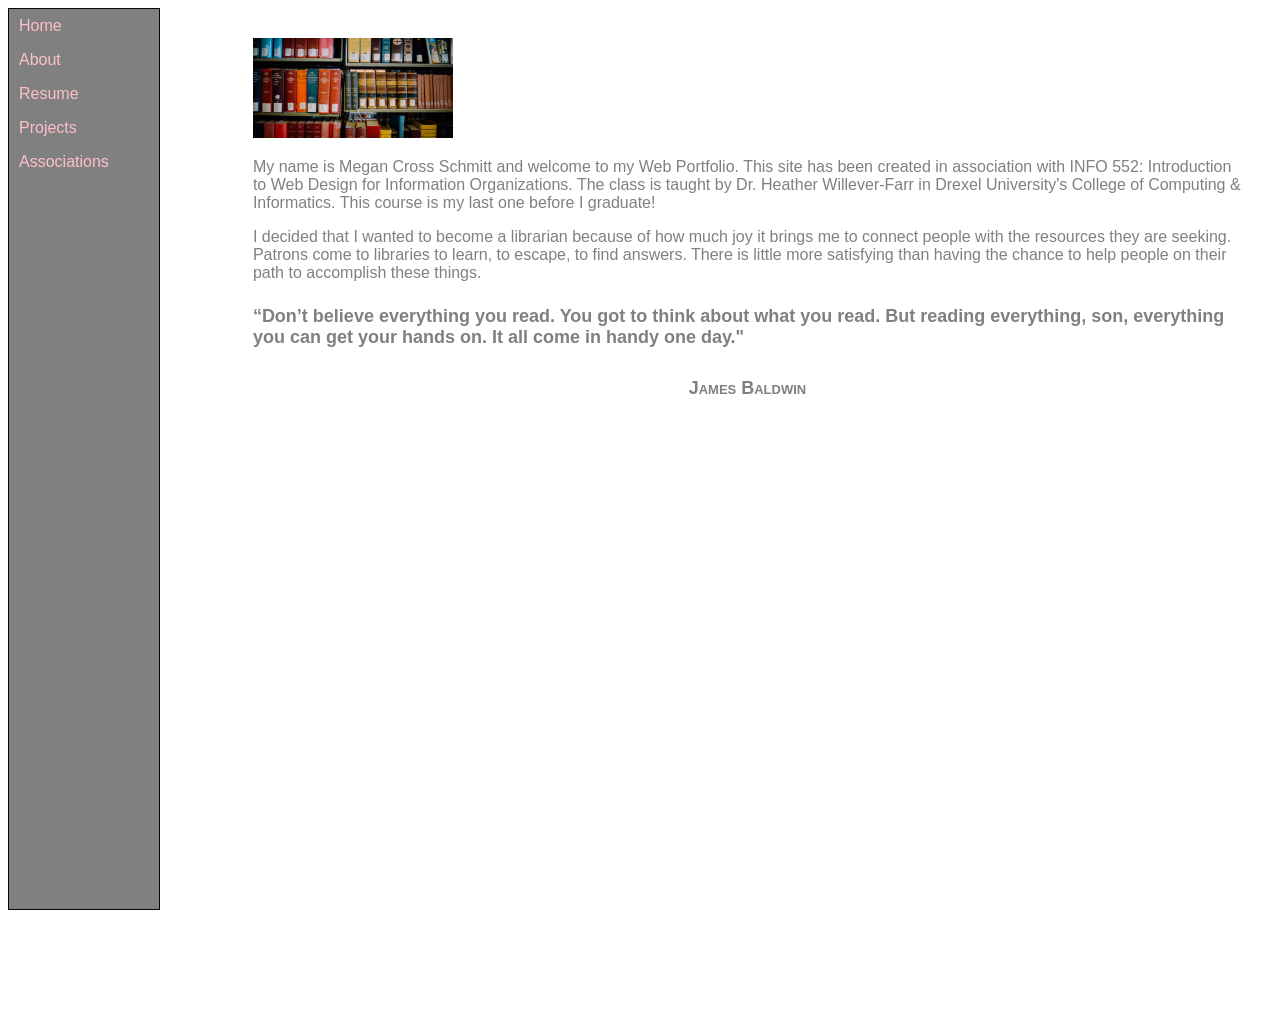
==== Index.html @ 7459004f "Update Index.html" ====
<!DOCTYPE html>
<html lang="en"></html>
  <head> 
  <style>
ul {
  list-style-type: none;
  margin: 0;
  padding: 0;
  width: 150px;
  background-color: grey;
  border: 1px solid #070707;
  height: 100%;  
  position: fixed;
}

li a {
  display: block;
  color: pink;
  padding: 8px 10px;
  text-decoration: none;
}
li a:hover {
  background-color: grey;
  color: yellow;
}

    body {background-color:white;}
    h1 {font-family:Verdana, Helvetica, Sans-serif; color:grey; font-size:36px;text-align: left;}
    h2 {font-family:Verdana, Helvetica, Sans-serif; color:grey; font-variant: small-caps; font-size:24px; text-align:center}
    h3 {font-family:Verdana, Helvetica, Sans-serif; color:grey; font-variant: small-caps; text-decoration: underline; font-size:18px;}
    h4 {font-family:Verdana, Helvetica, Sans-serif; color:grey; font-variant:none; text-decoration:none; font-size:18px;}
     h5 {font-family:Verdana, Helvetica, Sans-serif; color:grey; font-variant: small-caps; font-size:18px; text-align:center}

    p {font-family:Verdana, Helvetica, Sans-serif; color:grey;text-align:left;}
    li {font-family:Verdana, Helvetica, Sans-serif; color:grey;text-align:left;}

   
    .styled-image img {
    width: 500px;
    height: 100px;
    border-radius: 10px;
    display: block;
    margin-left: auto;
    margin-right: auto;
}
.padding {
    padding: 30px;
}

</style>
</head>

  
<body>  

      <ul> 
      <li><a href="index.html">Home</a></li> 
      <li><a href="About.html">About</a></li> 
      <li><a href="Resume.html">Resume</a></li> 
      <li><a href="Projects.htms">Projects</a></li> 
      <li><a href="Associations.html">Associations</a></li> 
    </ul> 
    <div style="margin-left:17%;padding:0px 0px;height:1000px;"> 

    
    
   
  <div class="padding"> 





    
   <img src="Books.jpg"    
    width="200px"
    height="100px"
    alt="a bookshelf filled with books"
    style="text-align: center">   



<p>My name is Megan Cross Schmitt and welcome to my Web Portfolio.  This site has been created in association with INFO 552: Introduction to Web Design for Information Organizations. The class is taught by Dr. Heather Willever-Farr in Drexel University's College of Computing &amp; Informatics. This course is my last one before I graduate!</p>

<p>I decided that I wanted to become a librarian because of how much joy it brings me to connect people with the resources they are seeking. Patrons come to libraries to learn, to escape, to find answers. There is little more satisfying than having the chance to help people on their path to accomplish these things.</p>

<h4>“Don’t believe everything you read. You got to think about what you read. But reading everything, son, everything you can get your hands on. It all come in handy one day."</h4>
<h5>James Baldwin</h5> 

 

 


</div>
</body>

</html>
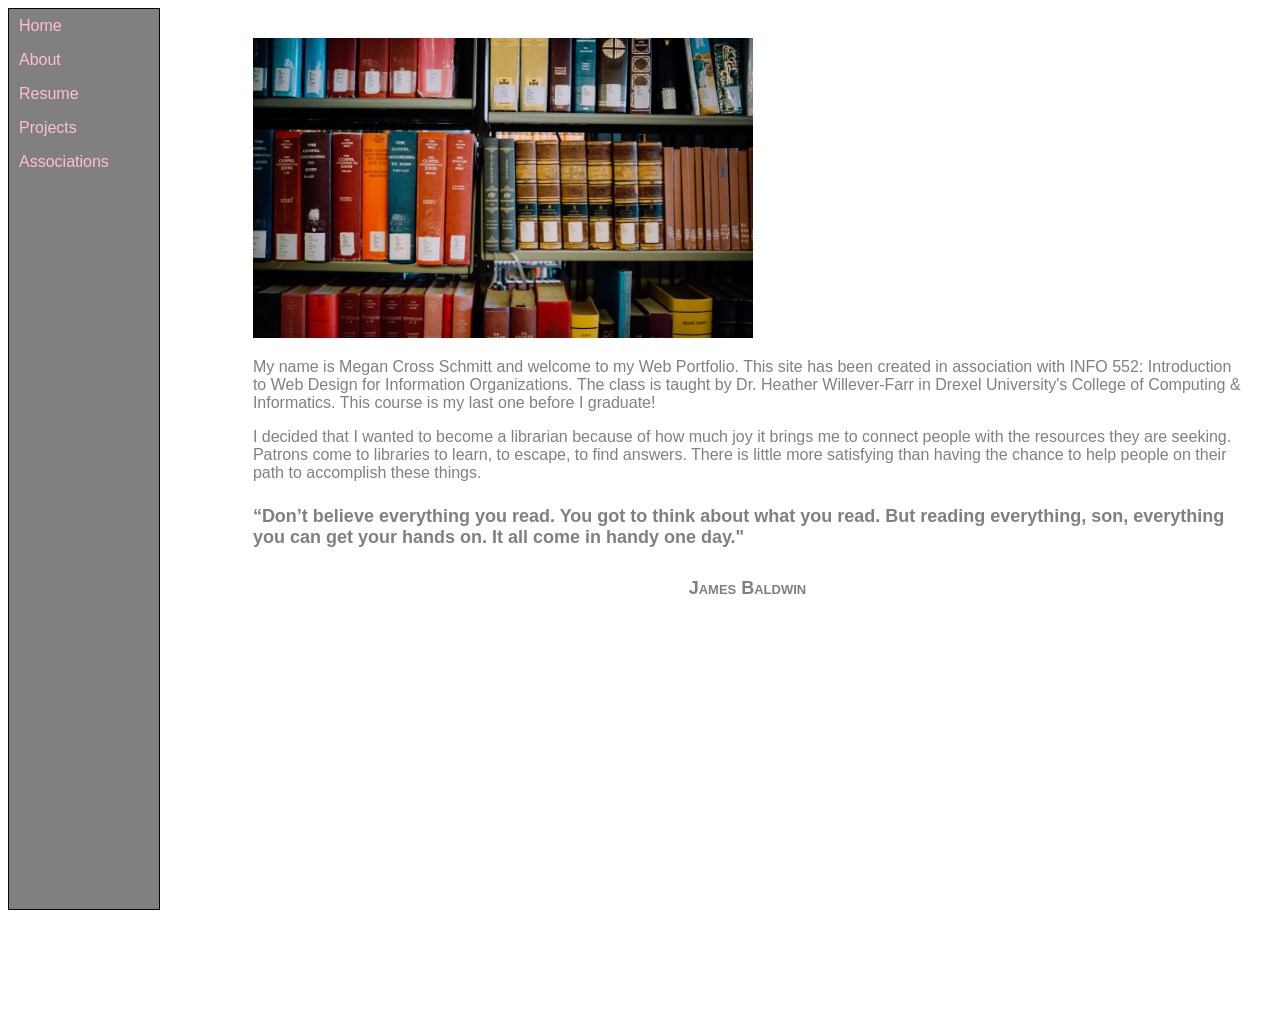
==== commit 72fa114e: "Update Index.html" ====
--- a/Index.html
+++ b/Index.html
@@ -37,7 +37,7 @@
    
     .styled-image img {
     width: 500px;
-    height: 100px;
+    height: 300px;
     border-radius: 10px;
     display: block;
     margin-left: auto;
@@ -73,8 +73,8 @@
 
     
    <img src="Books.jpg"    
-    width="200px"
-    height="100px"
+    width="500px"
+    height="300px"
     alt="a bookshelf filled with books"
     style="text-align: center">   
 
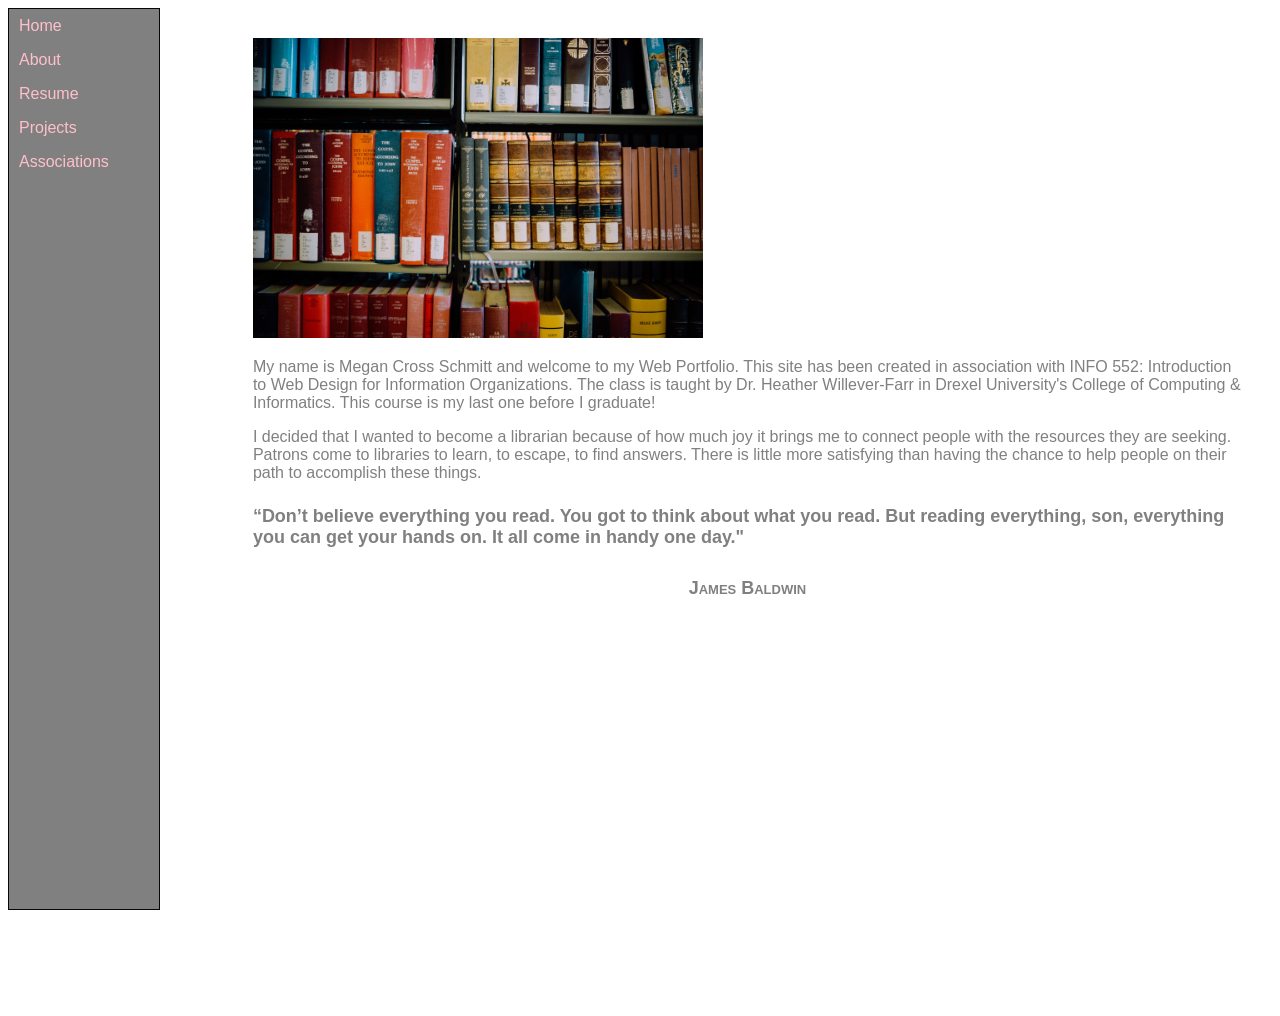
==== commit 3b0e7652: "Update Index.html" ====
--- a/Index.html
+++ b/Index.html
@@ -36,7 +36,7 @@
 
    
     .styled-image img {
-    width: 500px;
+    width: 100%;
     height: 300px;
     border-radius: 10px;
     display: block;
@@ -73,7 +73,7 @@
 
     
    <img src="Books.jpg"    
-    width="500px"
+    width="auto"
     height="300px"
     alt="a bookshelf filled with books"
     style="text-align: center">   
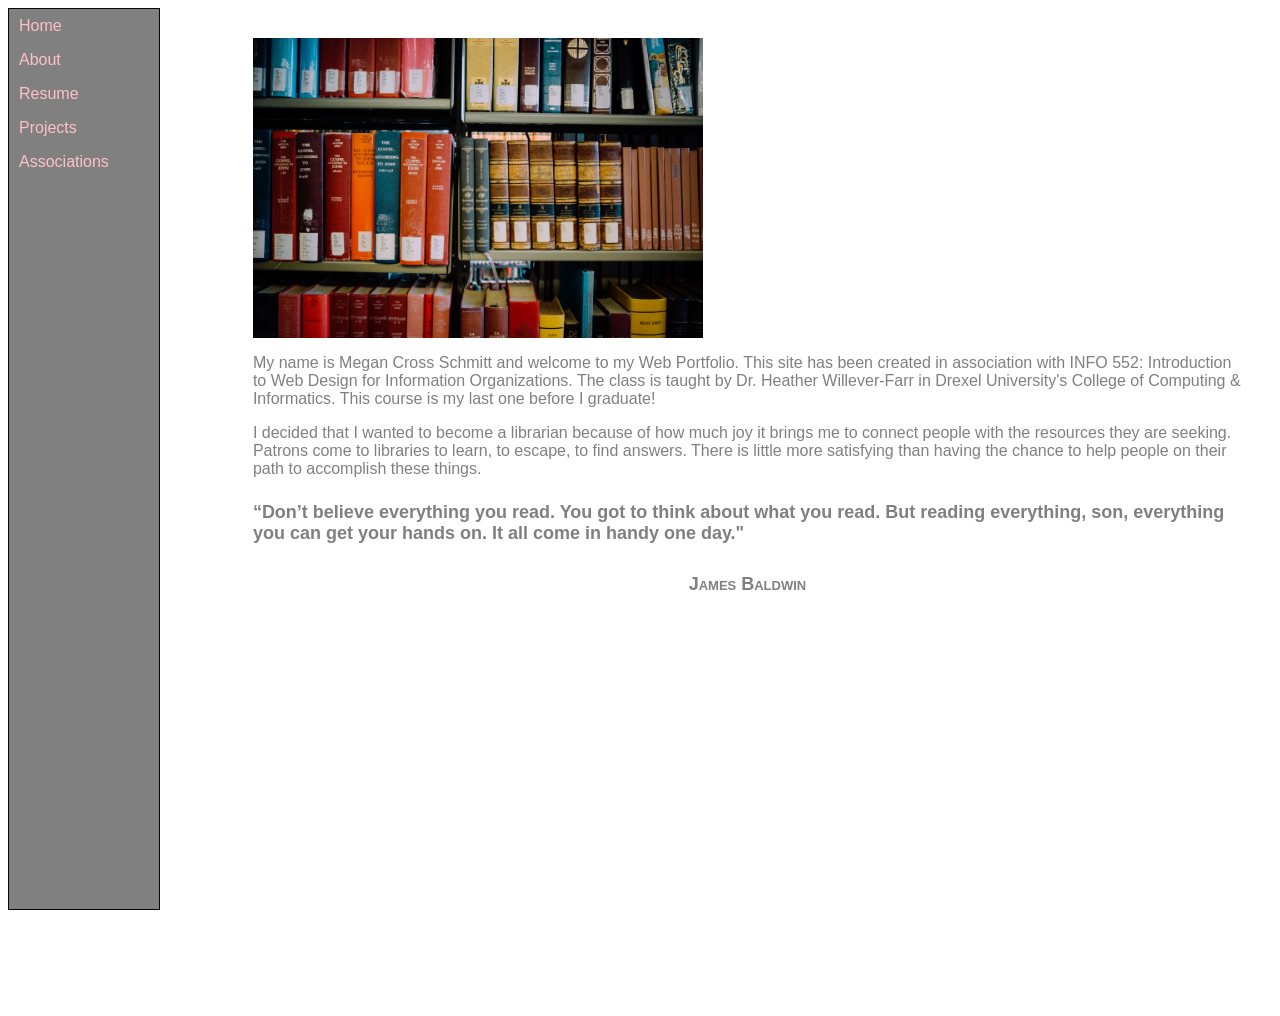
==== commit fa6b38c3: "Update Index.html" ====
--- a/Index.html
+++ b/Index.html
@@ -62,21 +62,15 @@
     </ul> 
     <div style="margin-left:17%;padding:0px 0px;height:1000px;"> 
 
-    
-    
-   
+       
   <div class="padding"> 
-
-
-
-
 
     
    <img src="Books.jpg"    
     width="auto"
     height="300px"
     alt="a bookshelf filled with books"
-    style="text-align: center">   
+    align="center">   
 
 
 
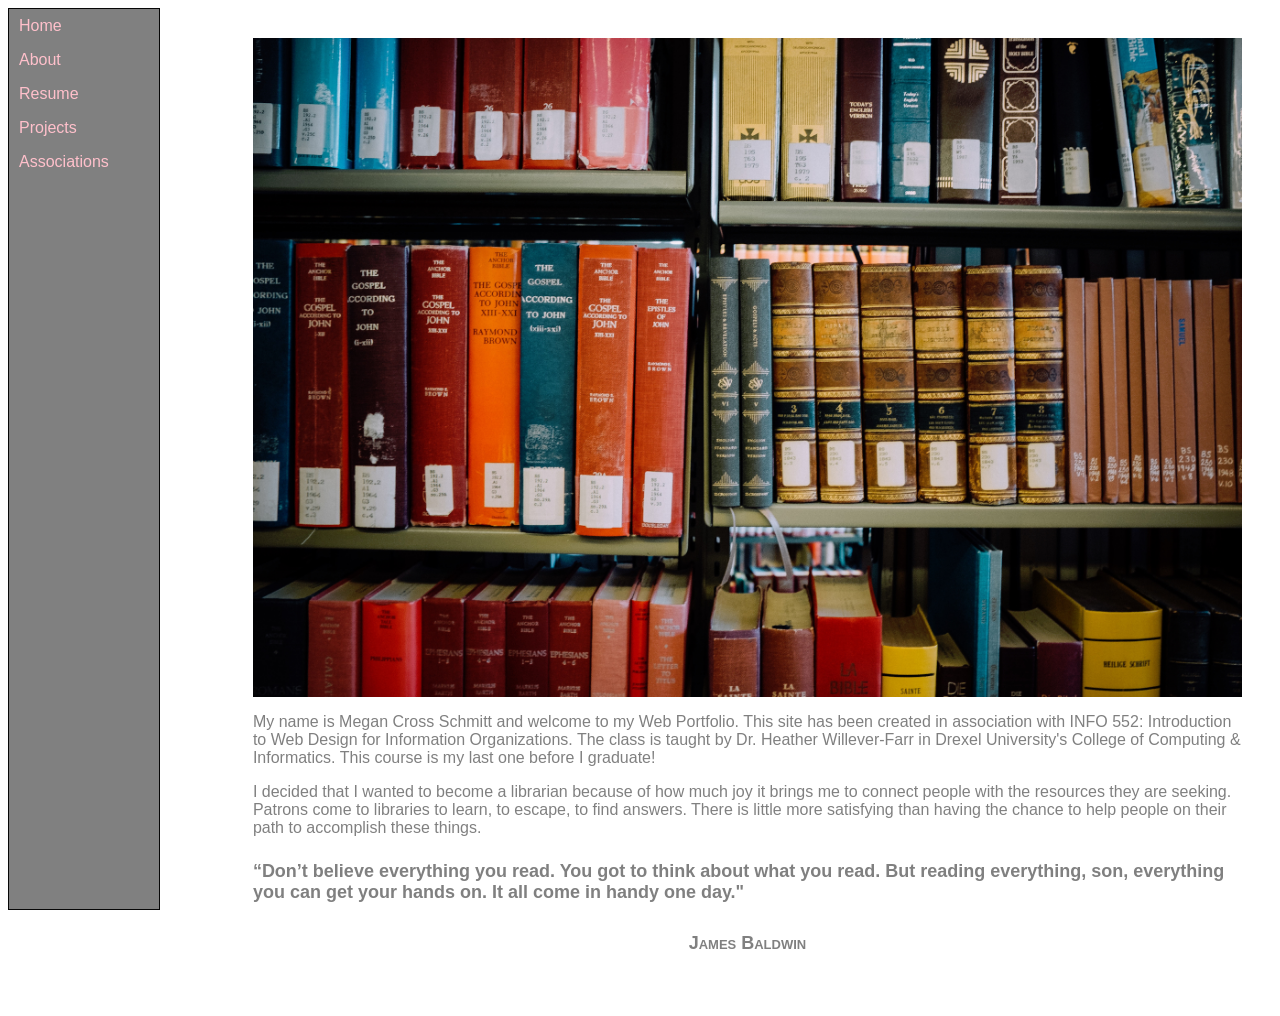
==== commit 43ce6c34: "Update Index.html" ====
--- a/Index.html
+++ b/Index.html
@@ -2,6 +2,14 @@
 <html lang="en"></html>
   <head> 
   <style>
+
+
+
+
+
+
+
+    
 ul {
   list-style-type: none;
   margin: 0;
@@ -34,10 +42,12 @@
     p {font-family:Verdana, Helvetica, Sans-serif; color:grey;text-align:left;}
     li {font-family:Verdana, Helvetica, Sans-serif; color:grey;text-align:left;}
 
-   
+
+
+    
     .styled-image img {
     width: 100%;
-    height: 300px;
+    height: auto;
     border-radius: 10px;
     display: block;
     margin-left: auto;
@@ -67,8 +77,8 @@
 
     
    <img src="Books.jpg"    
-    width="auto"
-    height="300px"
+    width="100%"
+    height="auto"
     alt="a bookshelf filled with books"
     align="center">   
 
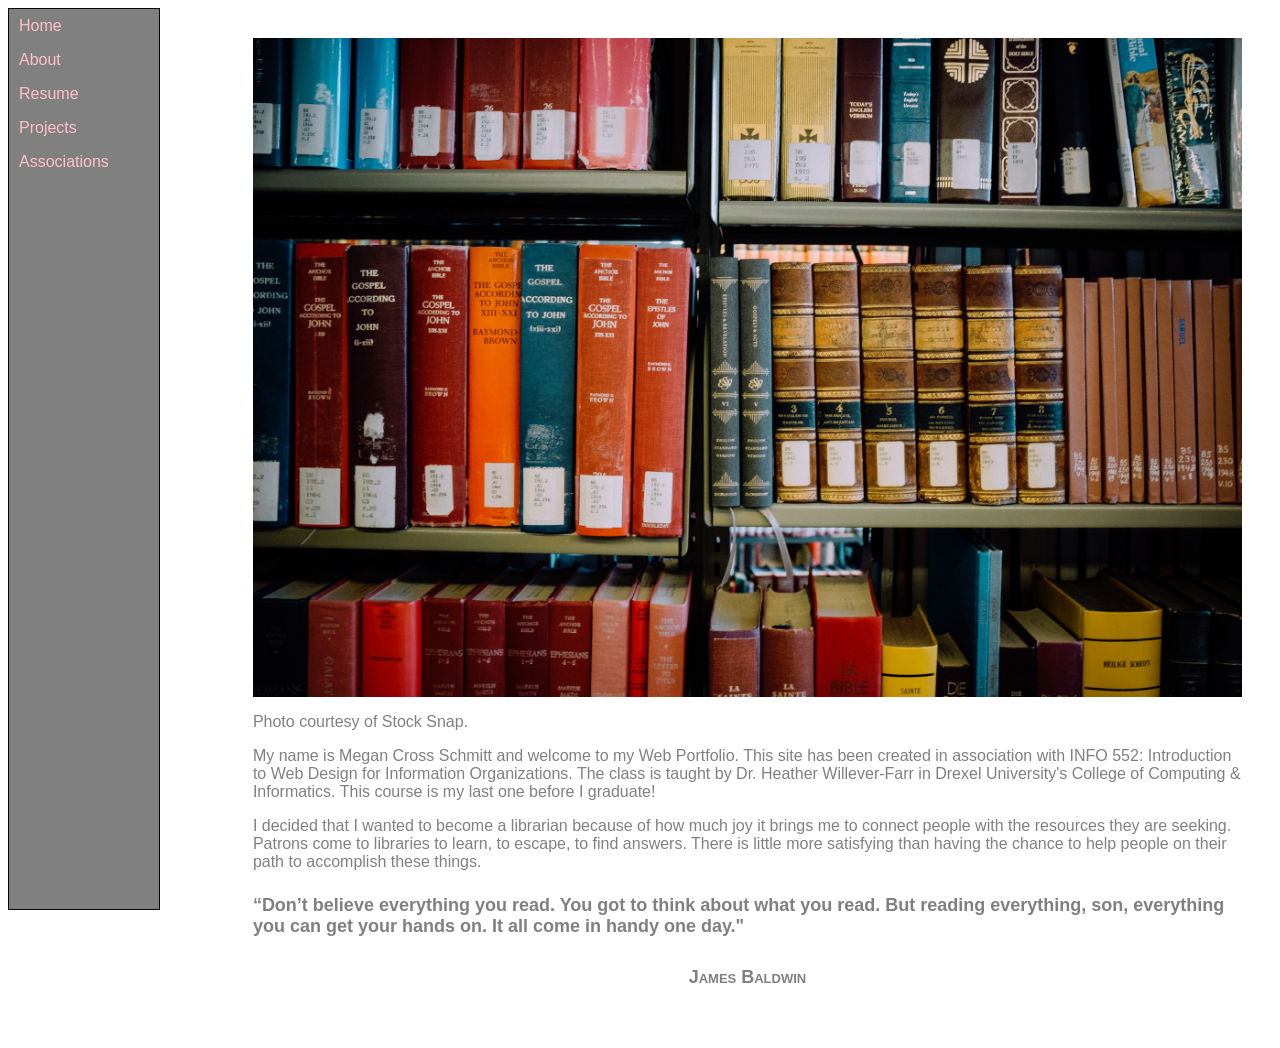
==== commit 092b2051: "Update Index.html" ====
--- a/Index.html
+++ b/Index.html
@@ -67,7 +67,7 @@
       <li><a href="index.html">Home</a></li> 
       <li><a href="About.html">About</a></li> 
       <li><a href="Resume.html">Resume</a></li> 
-      <li><a href="Projects.htms">Projects</a></li> 
+      <li><a href="Projects.html">Projects</a></li> 
       <li><a href="Associations.html">Associations</a></li> 
     </ul> 
     <div style="margin-left:17%;padding:0px 0px;height:1000px;"> 
@@ -81,7 +81,7 @@
     height="auto"
     alt="a bookshelf filled with books"
     align="center">   
-
+<p>Photo courtesy of Stock Snap.</p>
 
 
 <p>My name is Megan Cross Schmitt and welcome to my Web Portfolio.  This site has been created in association with INFO 552: Introduction to Web Design for Information Organizations. The class is taught by Dr. Heather Willever-Farr in Drexel University's College of Computing &amp; Informatics. This course is my last one before I graduate!</p>
